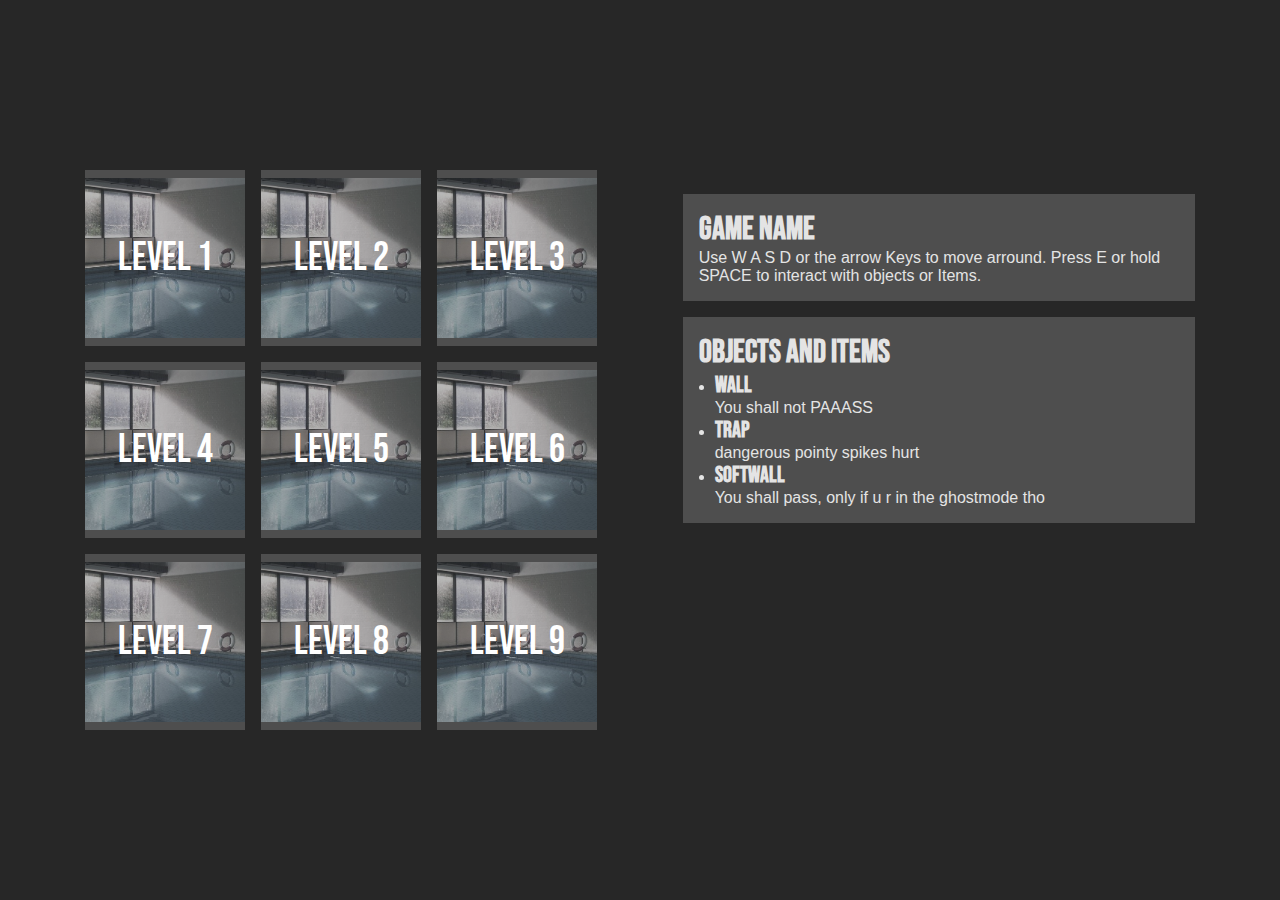
==== level.html @ ff671d4d "Handy Animation" ====
<!DOCTYPE html>
<html lang="de">
<head>
    <meta charset="UTF-8">
    <title>GTA 6</title>
    <link rel="stylesheet" href="./style.css">
    <script src='./js/base.js' defer></script>
    <script src='./js/levelData.js' ></script>
    <script src='./js/items.js' ></script>
    <script src='./js/blocks.js' ></script>
    <script src='./js/Games/snake.js' defer></script>
</head>
<body>
    <div class="flex" id="menu-flex">
        <main id="level-selector">
            <div onclick="level = 1;loadHtml(); loadLevel();setElements();player = document.getElementById('player')">
                <p>Level 1</p>
                <img src="./img/preview_1.jpg" alt="blöd jelaufen">
            </div>
            <div onclick="level = 1;loadHtml(); loadLevel();setElements();player = document.getElementById('player')">
                <p>Level 2</p>
                <img src="./img/preview_1.jpg" alt="blöd jelaufen">
            </div>
            <div onclick="level = 1;loadHtml(); loadLevel();setElements();player = document.getElementById('player')">
                <p>Level 3</p>
                <img src="./img/preview_1.jpg" alt="blöd jelaufen">
            </div>
            <div onclick="level = 1;loadHtml(); loadLevel();setElements();player = document.getElementById('player')">
                <p>Level 4</p>
                <img src="./img/preview_1.jpg" alt="blöd jelaufen">
            </div>
            <div onclick="level = 1;loadHtml(); loadLevel();setElements();player = document.getElementById('player')">
                <p>Level 5</p>
                <img src="./img/preview_1.jpg" alt="blöd jelaufen">
            </div>
            <div onclick="level = 1;loadHtml(); loadLevel();setElements();player = document.getElementById('player')">
                <p>Level 6</p>
                <img src="./img/preview_1.jpg" alt="blöd jelaufen">
            </div>
            <div onclick="level = 1;loadHtml(); loadLevel();setElements();player = document.getElementById('player')">
                <p>Level 7</p>
                <img src="./img/preview_1.jpg" alt="blöd jelaufen">
            </div>
            <div onclick="level = 1;loadHtml(); loadLevel();setElements();player = document.getElementById('player')">
                <p>Level 8</p>
                <img src="./img/preview_1.jpg" alt="blöd jelaufen">
            </div>
            <div onclick="level = 1;loadHtml(); loadLevel();setElements();player = document.getElementById('player')">
                <p>Level 9</p>
                <img src="./img/preview_1.jpg" alt="blöd jelaufen">
            </div>
        </main>
        <main id="main-info">
            <div>
                <h1>Game Name</h1>
                <p>Use W A S D or the arrow Keys to move arround. Press E or hold SPACE to interact with objects or Items.</p>
            </div>
            <div>
                <h1>Objects and Items</h1>
                <ul>
                    <li>
                        <h2>Wall</h2>
                        <p>You shall not PAAASS</p>
                    </li>
                    <li>
                        <h2>Trap</h2>
                        <p>dangerous pointy spikes hurt</p>
                    </li>
                    <li>
                        <h2>SoftWall</h2>
                        <p>You shall pass, only if u r in the ghostmode tho</p>
                    </li>
                </ul>
            </div>
        </main>
    </div>
</body>
</html>
---- style.css ----
/**********Generell**********/
*{
    margin: 0;
    padding: 0;
    font-family: sans-serif
}

img{
    width:100%
}

body{
    /* background-image: url(./img/background.png); */
    background-color: rgb(39, 39, 39);
    overflow: hidden;
}

/**********Main Style**********/

.flex{
    display: flex;
    width: 100vw;
    height: 100vh;
    flex-wrap: wrap;
}

/*---------level layout---------*/

#board{
    display: grid;
    grid-auto-rows: 8.33333vh;
    height: 90vh;
    width: 90vh;
    margin: 5vh 0.5vh 5vh 5vh;
    align-items: center;
    justify-items: center;
    background-image: url(./img/ground.png);
    background-size: 20%;
    border: 0.1rem solid rgb(156, 156, 156);
}

#handy{
    grid-auto-columns: 2.25vh;
    grid-auto-rows: 2.25vh;
    text-align: center;

    background-image: url(./img/handy.png);
    border: rgb(195, 195, 195) 2px solid;
    border-radius: 0 1vw 1vw 0;
    width: 45vh;
    height: 90vh;
    margin: 5vh 5vh 5vh 0vh;
    opacity: 1;
    transition: 0.4 all ease-in;
}
#date{
    color: white;
    padding-top: 5vw;
    padding-bottom:  1vh;
    font-size: 3rem;
    text-shadow: 2vw black;
}
#date2{
    color: white;
    font-size: 1.5rem;
    text-shadow: 2px 2px 2px 2px black;
}
#date, #date2{
    transition: 0.3s all ease-in;
}
#unlock{
    border-bottom: white 5px solid;
    border-radius: 1vh;
    margin-top: 32vw;
    margin-left: 6.5vw;
    margin-right: 6.5vw;
    opacity: 1;
    transition: 0.3s all ease-in;
}
#settings{
    border: rgb(195, 195, 195) 2px solid;
    width: 45vh;
    height: 90vh;
    margin: 5vh 2vh 5vh 5vh;
}

#countdown-box{
    position: absolute;
    top: 0.7rem;
    height: 1rem;
    width: 90vh;
    left: 5vh;
    border: 0.1rem solid rgb(156, 156, 156);
}

#countdown{
    background-color: blue;
    height: 100%;
    width: 0%;
    animation-timing-function: linear;
}

#countdown-text{
    color: white;
    width: 100%;
    text-align: center;
    position: absolute;
    font-size: 0.9rem;
}

/*---------main menu layout---------*/

#level-selector{
    display: grid;
    grid-template-columns: 1fr 1fr 1fr;
    width: 40vw;
    height: fit-content;
    gap: 1rem;
}

#level-selector div{
    /* width: 30%;
    height: 30%; */
    box-sizing: border-box;
    display: flex;
    justify-content: center;
    align-items: center;
    background-color: rgb(78, 78, 78);
    transition: all 0.4s;
}

#level-selector div:hover {
    transform:scale(1.05);
    font-size: 3rem;
}

#level-selector div:hover p{
    transform: translateY(-0.4rem);
    font-size: 2.7rem;
}

#level-selector div p{
    text-align: center;
    position: absolute;
    color: white;
    z-index: 2;
    font-family: beba;
    font-size: 2.5rem;
    text-shadow: 0 0 1.5qrem black;
    transition: all 0.4s;
}

#level-selector div img{
    padding: 0.5rem;
    opacity: 0.6;
    z-index: 1;
}

#main-info{
    height: fit-content;
    width: 40vw;
    height: 40vw    ;
    color: rgb(228, 228, 228);
}

#main-info div{
    background-color: rgb(78, 78, 78);
    margin-bottom: 1rem;
    padding: 1rem;
    box-sizing: border-box;
}

#main-info h1{
    font-family: beba;
}

#main-info h2{
    font-family: beba;
    font-size: 1.4rem;
}

#menu-flex{
    height: 100vh;
    justify-content: space-evenly;
    align-items: center;
}

#main-info div ul{
    margin-left: 1rem;
}

/*---------items and player---------*/


#player{
    width: 50%;
    height: 50%;
    z-index: 5;
    transition: width 0.2s, height 0.2s, opacity 0.5s;
    user-select: none;
    position: relative;
}

#player-sprite{
    background-color: green;
    position: absolute;
    width: 100%;
    height: 100%;
    transition: all 0.1s;
    user-select: none;
}

.player-ghostmode{
    background-color: rgba(0, 128, 0, 0.5);
    box-shadow: white 0 0 1rem;
}

#info{
    width: 0rem;
    padding: 0.3rem;
    box-sizing: border-box;
    height: 3rem;
    background-color: rgba(66, 61, 61, 0.6);
    position: absolute;
    left: 50%;
    transform: translateX(-50%);
    top: -4.5rem;
    opacity: 0;
    transition: all 0.5s, opacity 0.2s;
}

#info-arrow{
    background-color: rgba(66, 61, 61, 0.6);
    position: absolute;
    left: 50%;
    transform: translateX(-50%);
    width: 1rem;
    height: 1rem;
    clip-path: polygon(50% 100%, 0 0, 100% 0);
    top:-1.5rem;
    transition: all 0.3;
    opacity: 0;
}

#info-relative{
    position: relative;
    z-index: 3;
    width: 1%;
    height: 1%;
    visibility:hidden;
    animation-name: popup-move;
    animation-duration: 0.5s;
    animation-iteration-count: infinite;
    animation-direction: alternate;
    animation-timing-function:ease-in-out;
    transition: all 0.5s;
}

#info-text{
    opacity: 0;
    transition: all 0.2s;
    color: rgb(202, 202, 202);
}

#ghost{
    transition: all 0.5s;
}

/*---------blocks---------*/

.block{
    width: 100%;
    height: 100%;
    user-select: none;
    transition: all 500ms;
    background-size: cover;
}

.softwall{
    transition: all 0.3s;
}

.softwall-ghostmode{
    background-color: rgba(47, 129, 236, 0.2);
    border: 0.17vw black dashed;
}

.tempwall{
    animation-name: tempwall;
    animation-duration: 300ms;
    animation-iteration-count: infinite;
    animation-play-state: paused;
    margin: 0;
    width: 100%;
    height: 100%;
    z-index: 2;
    transition: all 500ms;
    align-self: center;
    justify-self: center;
}

/*---------fields---------*/

.fields{
    width: 80%;
    height: 80%;
    align-items: center;
    justify-items: center;
}

/**********Imports**********/

@font-face {
    font-family: beba;
    src: url(./imports/BebasNeue-Regular.ttf);
}
    
/**********Keyframes**********/

@keyframes popup-move {
    from{
        margin-bottom: 0;
    }

    to{
        margin-bottom: 0.5rem;
    }

}

@keyframes countdown {
    0%{
        width: 0%;
    }
    5%{
        width: 100%;
    }
    99%{
        width: 0%;
    }
}

@keyframes tempwall {
    /* 0%{
        margin-top: 0rem;
        margin-bottom: var(--tempwall-movement);
    }
    25%{
        margin-bottom: 0rem;
        margin-left: var(--tempwall-movement);
    }
    50%{
        margin-left: 0rem;
        margin-right: var(--tempwall-movement);
    }
    75%{
        margin-right: 0rem;
        margin-top: var(--tempwall-movement);
    }
    100%{
        margin-top: 0rem;
        margin-bottom: var(--tempwall-movement);
    } */
    1%{
        margin-right: var(--tempwall-movement);
        margin-left: 0;
    }
    25%{
        margin: 0;
        /* margin-top: calc(var(--tempwall-movement)/2); */
    }
    50%{
        margin-left: var(--tempwall-movement);
        margin-right: 0;
    }
    75%{
        margin:0;
    }
    100%{
        margin-right: var(--tempwall-movement);
        margin-left: 0;
    }
}
/**********Responsive**********/

/**********Variables**********/
:root {
    --tempwall-movement: 0.1rem;
    --maincolor: red
}
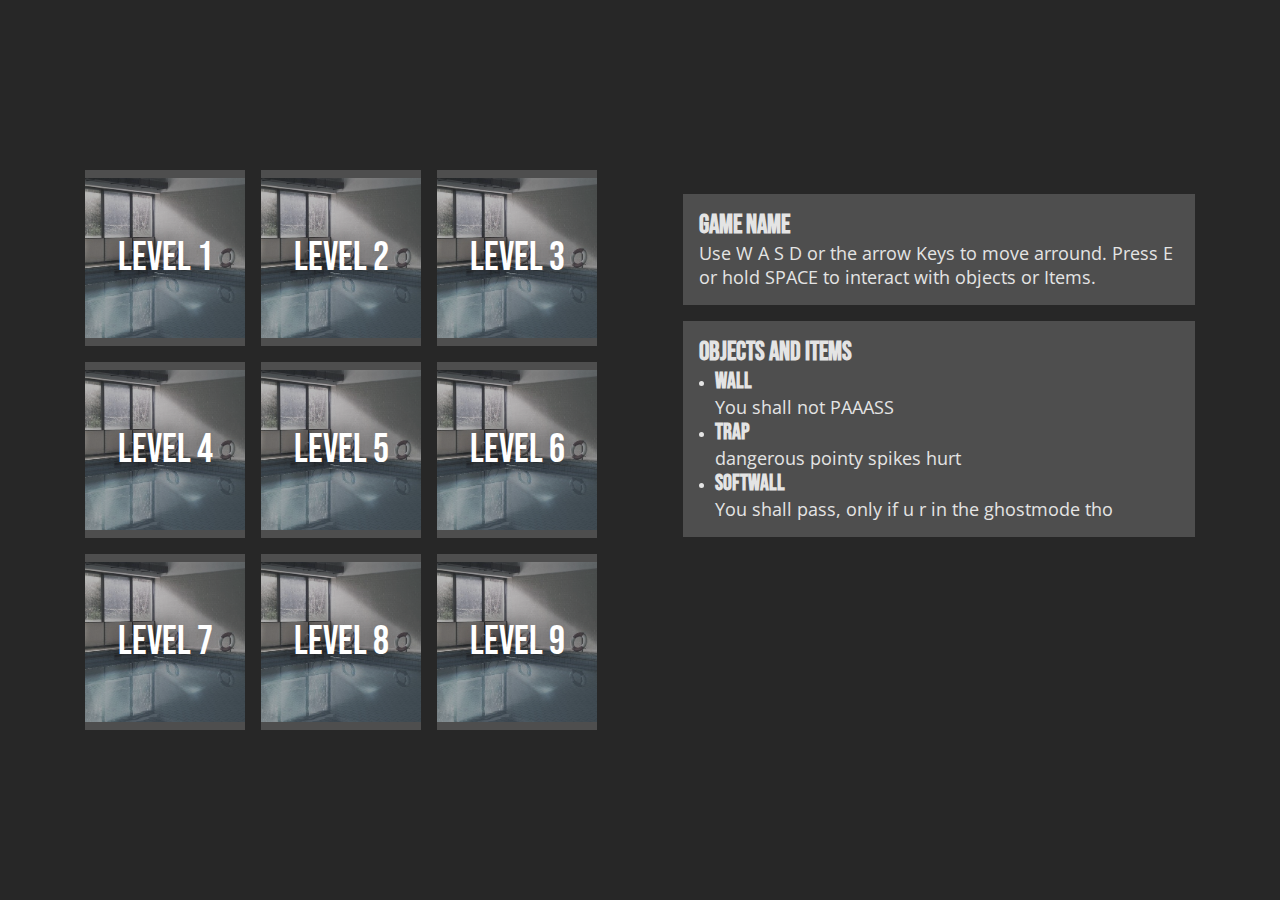
==== commit 668c08aa: "Merge branch 'main' of https://github.com/elYanuki/Puzzel-Game" ====
--- a/level.html
+++ b/level.html
@@ -13,61 +13,61 @@
 <body>
     <div class="flex" id="menu-flex">
         <main id="level-selector">
-            <div onclick="level = 1;loadHtml(); loadLevel();setElements();player = document.getElementById('player')">
+            <div onclick="level = 1;loadLevelHtml();">
                 <p>Level 1</p>
                 <img src="./img/preview_1.jpg" alt="blöd jelaufen">
             </div>
-            <div onclick="level = 1;loadHtml(); loadLevel();setElements();player = document.getElementById('player')">
+            <div onclick="level = 1;loadLevelHtml();">
                 <p>Level 2</p>
                 <img src="./img/preview_1.jpg" alt="blöd jelaufen">
             </div>
-            <div onclick="level = 1;loadHtml(); loadLevel();setElements();player = document.getElementById('player')">
+            <div onclick="level = 1;loadLevelHtml();">
                 <p>Level 3</p>
                 <img src="./img/preview_1.jpg" alt="blöd jelaufen">
             </div>
-            <div onclick="level = 1;loadHtml(); loadLevel();setElements();player = document.getElementById('player')">
+            <div onclick="level = 1;loadLevelHtml();">
                 <p>Level 4</p>
                 <img src="./img/preview_1.jpg" alt="blöd jelaufen">
             </div>
-            <div onclick="level = 1;loadHtml(); loadLevel();setElements();player = document.getElementById('player')">
+            <div onclick="level = 1;loadLevelHtml();">
                 <p>Level 5</p>
                 <img src="./img/preview_1.jpg" alt="blöd jelaufen">
             </div>
-            <div onclick="level = 1;loadHtml(); loadLevel();setElements();player = document.getElementById('player')">
+            <div onclick="level = 1;loadLevelHtml();">
                 <p>Level 6</p>
                 <img src="./img/preview_1.jpg" alt="blöd jelaufen">
             </div>
-            <div onclick="level = 1;loadHtml(); loadLevel();setElements();player = document.getElementById('player')">
+            <div onclick="level = 1;loadLevelHtml();">
                 <p>Level 7</p>
                 <img src="./img/preview_1.jpg" alt="blöd jelaufen">
             </div>
-            <div onclick="level = 1;loadHtml(); loadLevel();setElements();player = document.getElementById('player')">
+            <div onclick="level = 1;loadLevelHtml();">
                 <p>Level 8</p>
                 <img src="./img/preview_1.jpg" alt="blöd jelaufen">
             </div>
-            <div onclick="level = 1;loadHtml(); loadLevel();setElements();player = document.getElementById('player')">
+            <div onclick="level = 1;loadLevelHtml();">
                 <p>Level 9</p>
                 <img src="./img/preview_1.jpg" alt="blöd jelaufen">
             </div>
         </main>
         <main id="main-info">
             <div>
-                <h1>Game Name</h1>
+                <h2>Game Name</h2>
                 <p>Use W A S D or the arrow Keys to move arround. Press E or hold SPACE to interact with objects or Items.</p>
             </div>
             <div>
-                <h1>Objects and Items</h1>
+                <h2>Objects and Items</h2>
                 <ul>
                     <li>
-                        <h2>Wall</h2>
+                        <h3>Wall</h3>
                         <p>You shall not PAAASS</p>
                     </li>
                     <li>
-                        <h2>Trap</h2>
+                        <h3>Trap</h3>
                         <p>dangerous pointy spikes hurt</p>
                     </li>
                     <li>
-                        <h2>SoftWall</h2>
+                        <h3>SoftWall</h3>
                         <p>You shall pass, only if u r in the ghostmode tho</p>
                     </li>
                 </ul>
--- a/style.css
+++ b/style.css
@@ -15,6 +15,25 @@
     overflow: hidden;
 }
 
+h1{
+    font-family: beba;
+}
+
+h2{
+    font-family: beba;
+    font-size: 1.6rem;
+}
+
+h3{
+    font-family: beba;
+    font-size: 1.4rem;
+}
+
+p{
+    font-weight:400;
+    font-family: light;
+    font-size: 1.1rem;
+}
 /**********Main Style**********/
 
 .flex{
@@ -104,10 +123,71 @@
     color: white;
     width: 100%;
     text-align: center;
-    position: absolute;
+    position: relative;
     font-size: 0.9rem;
 }
 
+#win-overlay{
+    background-color: rgba(0, 0, 0, 0.75);
+    width: 100vw;
+    height: 100vh;
+    position: absolute;
+    top: 0;
+    left: 0;
+    z-index: 10;
+    visibility: hidden;
+    transition: all 2s;
+    opacity: 0;
+    display: flex;
+    align-items: center;
+    justify-content: center;
+}
+
+#win-box{
+    position: absolute;
+    color: white;
+    opacity: 0;
+    transition: all 1s;
+    transform: translateY(-2rem);
+    cursor: pointer;
+}
+
+#win-box p{
+    margin: 0;
+    margin-right: 0.5rem;
+    font-size: 1.65rem;
+    text-shadow: 0 0 1.5rem black;
+}
+
+#win-box h1{
+    font-size: 3rem;
+    text-align: center;
+    text-shadow: 0 0 1.5rem black;
+}
+
+#win-box img{
+    height: 1.5rem;
+    width: auto;
+}
+
+#win-box div{
+    display: flex;
+    justify-content: center;
+    align-items: center;
+    flex-direction: column;
+}
+
+#win-box div div{
+    display: flex;
+    flex-direction: row;
+    margin-bottom: 0.5rem;
+    transition: all 0.2s;
+}
+
+#win-box div div:hover{
+    transform: translateY(-0.2rem) scale(1.07);
+    color: var(--maincolor);
+}
 /*---------main menu layout---------*/
 
 #level-selector{
@@ -146,7 +226,7 @@
     z-index: 2;
     font-family: beba;
     font-size: 2.5rem;
-    text-shadow: 0 0 1.5qrem black;
+    text-shadow: 0 0 1.5rem black;
     transition: all 0.4s;
 }
 
@@ -168,15 +248,6 @@
     margin-bottom: 1rem;
     padding: 1rem;
     box-sizing: border-box;
-}
-
-#main-info h1{
-    font-family: beba;
-}
-
-#main-info h2{
-    font-family: beba;
-    font-size: 1.4rem;
 }
 
 #menu-flex{
@@ -266,6 +337,17 @@
     transition: all 0.5s;
 }
 
+.ghost{
+    background-size: 60% !important;
+    background-repeat: no-repeat;
+    background-position: center;
+    animation-name: ghost-idel;
+    animation-duration: 5s;
+    animation-iteration-count: infinite;
+    animation-direction: alternate-reverse;
+    animation-timing-function:linear;
+}
+
 /*---------blocks---------*/
 
 .block{
@@ -273,7 +355,9 @@
     height: 100%;
     user-select: none;
     transition: all 500ms;
-    background-size: cover;
+    background-size: 100%;
+    overflow:visible;
+    /* box-shadow: 0 0 0.4rem black; */
 }
 
 .softwall{
@@ -315,6 +399,10 @@
     src: url(./imports/BebasNeue-Regular.ttf);
 }
     
+@font-face {
+    font-family: light;
+    src: url(./imports/OpenSans-VariableFont_wdth\,wght.ttf);
+}
 /**********Keyframes**********/
 
 @keyframes popup-move {
@@ -381,10 +469,28 @@
         margin-left: 0;
     }
 }
+
+    @keyframes ghost-idel {
+        0%{
+            transform: rotate(-5deg) translateY(0rem);
+        }
+        25%{
+            transform: rotate(5deg) translateY(-0.25rem);
+        }
+        50%{
+            transform: rotate(-5deg) translateY(-0.5rem);
+        }
+        75%{
+            transform: rotate(5deg) translateY(-0.25rem);
+        }
+        100%{
+            transform: rotate(-5deg) translateY(0rem);
+        }
+    }
 /**********Responsive**********/
 
 /**********Variables**********/
 :root {
     --tempwall-movement: 0.1rem;
-    --maincolor: red
+    --maincolor:gray
 }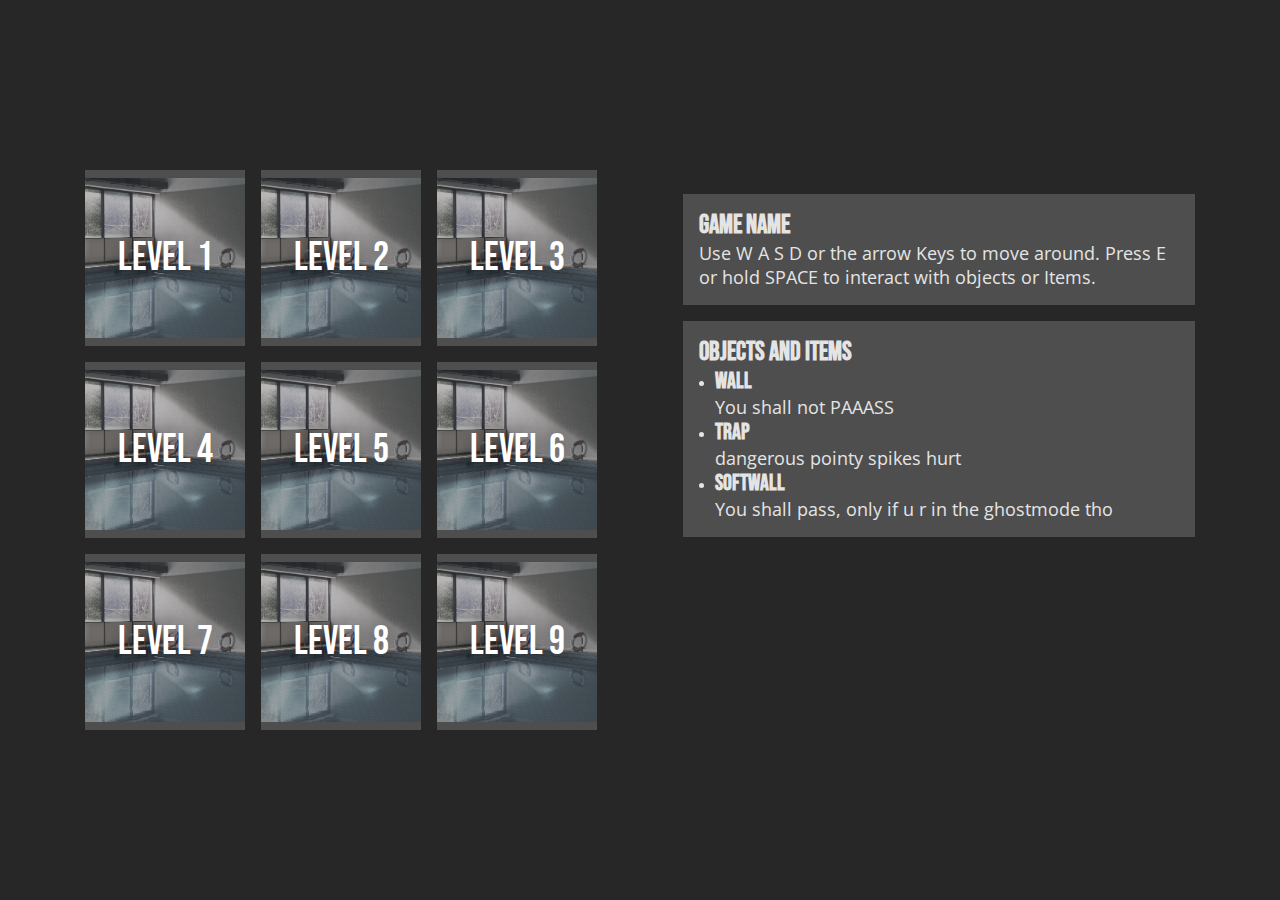
==== commit 220eb3b7: "bittle lit of stuff" ====
--- a/level.html
+++ b/level.html
@@ -9,6 +9,7 @@
     <script src='./js/items.js' ></script>
     <script src='./js/blocks.js' ></script>
     <script src='./js/Games/snake.js' defer></script>
+    <script src='./js/Games/tetres.js' defer></script>
 </head>
 <body>
     <div class="flex" id="menu-flex">
@@ -17,11 +18,11 @@
                 <p>Level 1</p>
                 <img src="./img/preview_1.jpg" alt="blöd jelaufen">
             </div>
-            <div onclick="level = 1;loadLevelHtml();">
+            <div onclick="level = 2;loadLevelHtml();">
                 <p>Level 2</p>
                 <img src="./img/preview_1.jpg" alt="blöd jelaufen">
             </div>
-            <div onclick="level = 1;loadLevelHtml();">
+            <div onclick="level = 3;loadLevelHtml();">
                 <p>Level 3</p>
                 <img src="./img/preview_1.jpg" alt="blöd jelaufen">
             </div>
@@ -53,7 +54,7 @@
         <main id="main-info">
             <div>
                 <h2>Game Name</h2>
-                <p>Use W A S D or the arrow Keys to move arround. Press E or hold SPACE to interact with objects or Items.</p>
+                <p>Use W A S D or the arrow Keys to move around. Press E or hold SPACE to interact with objects or Items.</p>
             </div>
             <div>
                 <h2>Objects and Items</h2>
--- a/style.css
+++ b/style.css
@@ -53,8 +53,8 @@
     margin: 5vh 0.5vh 5vh 5vh;
     align-items: center;
     justify-items: center;
-    background-image: url(./img/ground.png);
-    background-size: 20%;
+    background-image: url(./img/ground1.png);
+    background-size: 100%;
     border: 0.1rem solid rgb(156, 156, 156);
 }
 
@@ -62,7 +62,6 @@
     grid-auto-columns: 2.25vh;
     grid-auto-rows: 2.25vh;
     text-align: center;
-
     background-image: url(./img/handy.png);
     border: rgb(195, 195, 195) 2px solid;
     border-radius: 0 1vw 1vw 0;
@@ -72,9 +71,19 @@
     opacity: 1;
     transition: 0.4 all ease-in;
 }
+#game{
+    display: grid;
+    grid-auto-columns: 2.25vh;
+    grid-auto-rows: 2.25vh;
+    text-align: center;
+    border-radius: 0 1vw 1vw 0;
+    width: 45vh;
+    height: 90vh;
+    background-size: 100%;
+}
 #date{
     color: white;
-    padding-top: 5vw;
+    padding-top: 10vh;
     padding-bottom:  1vh;
     font-size: 3rem;
     text-shadow: 2vw black;
@@ -90,9 +99,9 @@
 #unlock{
     border-bottom: white 5px solid;
     border-radius: 1vh;
-    margin-top: 32vw;
-    margin-left: 6.5vw;
-    margin-right: 6.5vw;
+    margin-top: 65vh;
+    margin-left: 14vh;
+    margin-right: 14vh;
     opacity: 1;
     transition: 0.3s all ease-in;
 }
@@ -113,7 +122,9 @@
 }
 
 #countdown{
+    margin: 0;
     background-color: blue;
+    top: 0;
     height: 100%;
     width: 0%;
     animation-timing-function: linear;
@@ -123,8 +134,9 @@
     color: white;
     width: 100%;
     text-align: center;
-    position: relative;
+    position: absolute;
     font-size: 0.9rem;
+    top: -10%;
 }
 
 #win-overlay{
@@ -270,6 +282,9 @@
     transition: width 0.2s, height 0.2s, opacity 0.5s;
     user-select: none;
     position: relative;
+    display: flex;
+    justify-content: center;
+    align-items: center;
 }
 
 #player-sprite{
@@ -282,7 +297,7 @@
 }
 
 .player-ghostmode{
-    background-color: rgba(0, 128, 0, 0.5);
+    opacity: 0.5;
     box-shadow: white 0 0 1rem;
 }
 
@@ -291,7 +306,7 @@
     padding: 0.3rem;
     box-sizing: border-box;
     height: 3rem;
-    background-color: rgba(66, 61, 61, 0.6);
+    background-color: rgba(49, 46, 46, 0.6);
     position: absolute;
     left: 50%;
     transform: translateX(-50%);
@@ -301,7 +316,7 @@
 }
 
 #info-arrow{
-    background-color: rgba(66, 61, 61, 0.6);
+    background-color: rgba(49, 46, 46, 0.6);
     position: absolute;
     left: 50%;
     transform: translateX(-50%);
@@ -331,6 +346,7 @@
     opacity: 0;
     transition: all 0.2s;
     color: rgb(202, 202, 202);
+    font-size: 1rem ;
 }
 
 #ghost{
@@ -365,7 +381,7 @@
 }
 
 .softwall-ghostmode{
-    background-color: rgba(47, 129, 236, 0.2);
+    opacity: 0.6;
     border: 0.17vw black dashed;
 }
 
@@ -383,6 +399,64 @@
     justify-self: center;
 }
 
+.trap{
+    background-image: url(./img/trap.png);
+    background-size: 100%;
+    width: 80%;
+    height: 80%;
+}
+
+.portal{
+    animation-name: portal-idel;
+    animation-duration: 30s;
+    animation-iteration-count: infinite;
+    animation-direction:reverse;
+    animation-timing-function: linear;
+}
+.door{
+    display: grid;
+    grid-template-rows: 1fr 1fr;
+    grid-template-columns: 1fr 1fr;
+}
+
+.door div{
+    width: 100%;
+    height: 100%;
+    background-color: red;
+    transition: all 0.5s;
+}
+
+.door div:nth-of-type(1){
+    margin-bottom: auto;
+    margin-right: auto;
+}
+.door div:nth-of-type(2){
+    margin-bottom: auto;
+    margin-left: auto;
+}
+.door div:nth-of-type(3){
+    margin-top: auto;
+    margin-right: auto;
+}
+.door div:nth-of-type(4){
+    margin-top: auto;
+    margin-left: auto;
+}
+
+.sub-door{
+    /* border: 0.1rem solid black; */
+    background-image: url(./img/door_1.png);
+    background-size: cover;
+}
+
+.button{
+    background-color: aqua;
+}
+
+.lever{
+    background-color: lightgreen;
+}
+
 /*---------fields---------*/
 
 .fields{
@@ -407,7 +481,9 @@
 
 @keyframes popup-move {
     from{
-        margin-bottom: 0;
+        margin-bottom
+        
+        : 0;
     }
 
     to{
@@ -470,27 +546,49 @@
     }
 }
 
-    @keyframes ghost-idel {
-        0%{
-            transform: rotate(-5deg) translateY(0rem);
-        }
-        25%{
-            transform: rotate(5deg) translateY(-0.25rem);
-        }
-        50%{
-            transform: rotate(-5deg) translateY(-0.5rem);
-        }
-        75%{
-            transform: rotate(5deg) translateY(-0.25rem);
-        }
-        100%{
-            transform: rotate(-5deg) translateY(0rem);
-        }
-    }
+@keyframes ghost-idel {
+    0%{
+        transform: rotate(-5deg) translateY(0rem);
+    }
+    25%{
+        transform: rotate(5deg) translateY(-0.25rem);
+    }
+    50%{
+        transform: rotate(-5deg) translateY(-0.5rem);
+    }
+    75%{
+        transform: rotate(5deg) translateY(-0.25rem);
+    }
+    100%{
+        transform: rotate(-5deg) translateY(0rem);
+    }
+}
+
+@keyframes portal-idel {
+    0%{
+        opacity: 1;
+        transform: rotate(0deg) scaleX(1);
+    }
+    25%{
+        opacity: 0.9;
+        transform: rotate(90deg);
+    }
+    50%{
+        opacity: 1;
+        transform: scaleX(1.05) rotate(180deg);
+    }
+    75%{
+        opacity: 0.95;
+        transform: scaleX(0.9) rotate(270deg);
+    }
+    100%{
+        transform: rotate(360deg);
+    }
+}
 /**********Responsive**********/
 
 /**********Variables**********/
 :root {
-    --tempwall-movement: 0.1rem;
+    --tempwall-movement: 0.2rem;
     --maincolor:gray
 }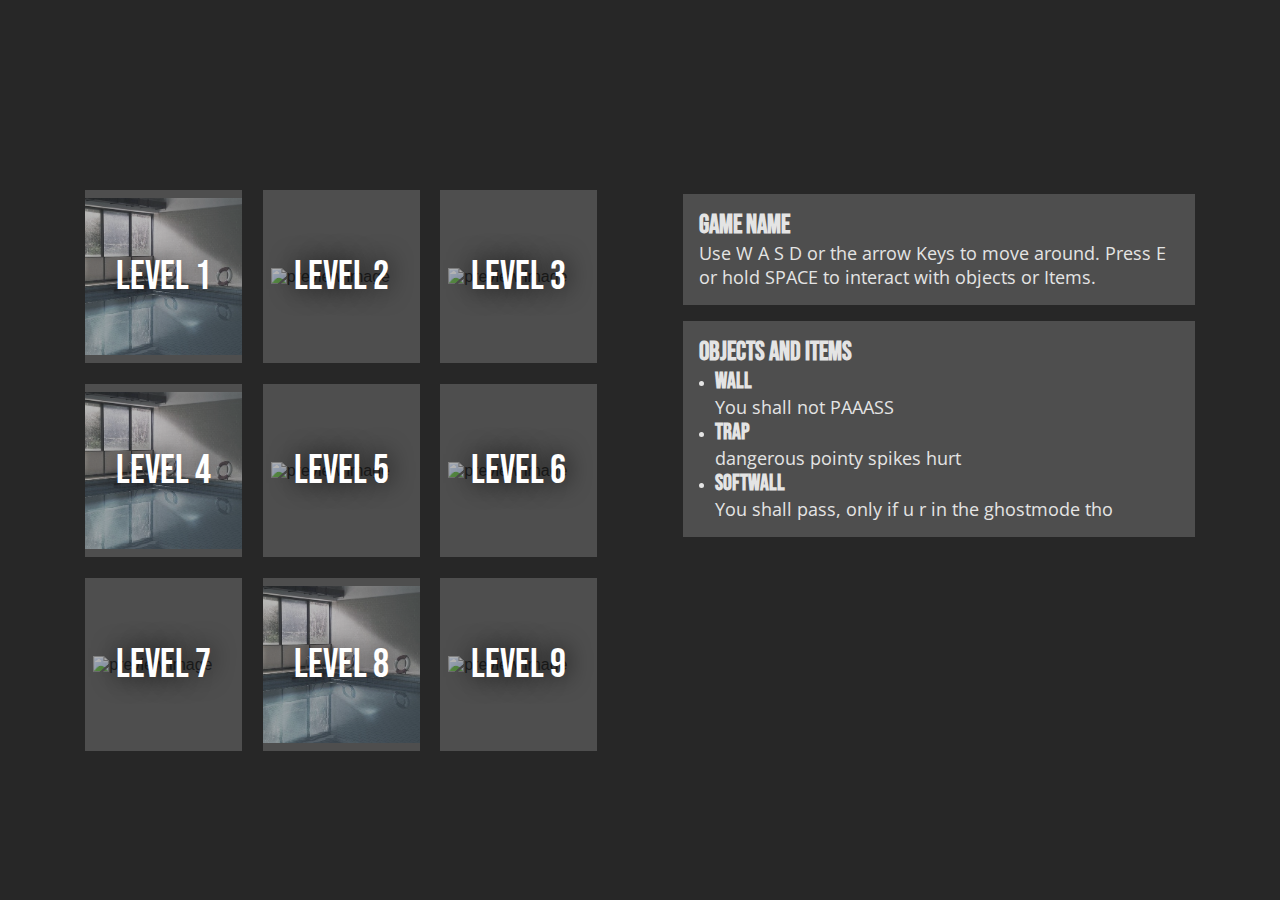
==== commit d978981f: "local storrage" ====
--- a/level.html
+++ b/level.html
@@ -3,7 +3,7 @@
 <head>
     <meta charset="UTF-8">
     <title>GTA 6</title>
-    <link rel="stylesheet" href="./style.css">
+    <link rel="stylesheet" href="./css/style.css">
     <script src='./js/base.js' defer></script>
     <script src='./js/levelData.js' ></script>
     <script src='./js/items.js' ></script>
@@ -14,41 +14,86 @@
 <body>
     <div class="flex" id="menu-flex">
         <main id="level-selector">
-            <div onclick="level = 1;loadLevelHtml();">
+            <div onclick="enterLevel(1)">
+                <div class="relativ">
+                <div id="locked-overlay-1" class="locked-overlay">
+                    <img src="./img/icons/lock.png" alt="locked">
+                </div>
                 <p>Level 1</p>
-                <img src="./img/preview_1.jpg" alt="blöd jelaufen">
+                <img src="./img/preview/preview_1.jpg" alt="preview image">
+                </div>
             </div>
-            <div onclick="level = 2;loadLevelHtml();">
+            <div onclick="level = 2; loadLevelHtml();">
+                <div class="relativ">
+                <div id="locked-overlay-2" class="locked-overlay">
+                    <img src="./img/icons/lock.png" alt="locked">
+                </div>
                 <p>Level 2</p>
-                <img src="./img/preview_1.jpg" alt="blöd jelaufen">
+                <img src="./img/preview/preview_2.jpg" alt="preview image">
+                </div>
             </div>
-            <div onclick="level = 3;loadLevelHtml();">
+            <div onclick="level = 3; loadLevelHtml();">
+                <div class="relativ">
+                <div id="locked-overlay-3" class="locked-overlay">
+                    <img src="./img/icons/lock.png" alt="locked">
+                </div>
                 <p>Level 3</p>
-                <img src="./img/preview_1.jpg" alt="blöd jelaufen">
+                <img src="./img/preview/preview_3.jpg" alt="preview image">
+                </div>
             </div>
-            <div onclick="level = 1;loadLevelHtml();">
+            <div onclick="level = 4; loadLevelHtml();">
+                <div class="relativ">
+                <div id="locked-overlay-4" class="locked-overlay">
+                    <img src="./img/icons/lock.png" alt="locked">
+                </div>
                 <p>Level 4</p>
-                <img src="./img/preview_1.jpg" alt="blöd jelaufen">
+                <img src="./img/preview/preview_4.jpg" alt="preview image">
+                </div>
             </div>
-            <div onclick="level = 1;loadLevelHtml();">
+            <div onclick="level = 5; loadLevelHtml();">
+                <div class="relativ">
+                <div id="locked-overlay-5" class="locked-overlay">
+                    <img src="./img/icons/lock.png" alt="locked">
+                </div>
                 <p>Level 5</p>
-                <img src="./img/preview_1.jpg" alt="blöd jelaufen">
+                <img src="./img/preview/preview_5.jpg" alt="preview image">
+                </div>
             </div>
-            <div onclick="level = 1;loadLevelHtml();">
+            <div onclick="level = 6; loadLevelHtml();">
+                <div class="relativ">
+                <div id="locked-overlay-6" class="locked-overlay">
+                    <img src="./img/icons/lock.png" alt="locked">
+                </div>
                 <p>Level 6</p>
-                <img src="./img/preview_1.jpg" alt="blöd jelaufen">
+                <img src="./img/preview/preview_6.jpg" alt="preview image">
+                </div>
             </div>
-            <div onclick="level = 1;loadLevelHtml();">
+            <div onclick="level = 7; loadLevelHtml();">
+                <div class="relativ">
+                <div id="locked-overlay-7" class="locked-overlay">
+                    <img src="./img/icons/lock.png" alt="locked">
+                </div>
                 <p>Level 7</p>
-                <img src="./img/preview_1.jpg" alt="blöd jelaufen">
+                <img src="./img/preview/preview_7.jpg" alt="preview image">
+                </div>
             </div>
-            <div onclick="level = 1;loadLevelHtml();">
+            <div onclick="level = 8; loadLevelHtml();">
+                <div class="relativ">
+                <div id="locked-overlay-8" class="locked-overlay">
+                    <img src="./img/icons/lock.png" alt="locked">
+                </div>
                 <p>Level 8</p>
-                <img src="./img/preview_1.jpg" alt="blöd jelaufen">
+                <img src="./img/preview/preview_8.jpg" alt="preview image">
+                </div>
             </div>
-            <div onclick="level = 1;loadLevelHtml();">
+            <div onclick="level = 9; loadLevelHtml();">
+                <div class="relativ">
+                <div id="locked-overlay-9" class="locked-overlay">
+                    <img src="./img/icons/lock.png" alt="locked">
+                </div>
                 <p>Level 9</p>
-                <img src="./img/preview_1.jpg" alt="blöd jelaufen">
+                <img src="./img/preview/preview_9.jpg" alt="preview image">
+                </div>
             </div>
         </main>
         <main id="main-info">
--- a/css/style.css
+++ b/css/style.css
@@ -0,0 +1,628 @@
+/**********Generell**********/
+*{
+    margin: 0;
+    padding: 0;
+    font-family: sans-serif
+}
+
+img{
+    width:100%
+}
+
+body{
+    /* : url(./img/background.png); */
+    background-color: rgb(39, 39, 39);
+    overflow: hidden;
+}
+
+h1{
+    font-family: beba;
+}
+
+h2{
+    font-family: beba;
+    font-size: 1.6rem;
+}
+
+h3{
+    font-family: beba;
+    font-size: 1.4rem;
+}
+
+p{
+    font-weight:400;
+    font-family: light;
+    font-size: 1.1rem;
+}
+/**********Main Style**********/
+
+.flex{
+    display: flex;
+    width: 100vw;
+    height: 100vh;
+    flex-wrap: wrap;
+}
+
+/*---------level layout---------*/
+
+#board{
+    display: grid;
+    grid-auto-rows: 8.33333vh;
+    height: 90vh;
+    width: 90vh;
+    margin: 5vh 0.5vh 5vh 5vh;
+    align-items: center;
+    justify-items: center;
+    background-image: url(../img/ground1.png);
+    background-size: 100%;
+    border: 0.1rem solid rgb(156, 156, 156);
+}
+
+#handy{
+    grid-auto-columns: 2.25vh;
+    grid-auto-rows: 2.25vh;
+    text-align: center;
+    background-image: url(../img/handy.png);
+    border: rgb(195, 195, 195) 2px solid;
+    border-radius: 0 1vw 1vw 0;
+    width: 45vh;
+    height: 90vh;
+    margin: 5vh 5vh 5vh 0vh;
+    opacity: 1;
+    transition: 0.4 all ease-in;
+}
+#game{
+    display: grid;
+    grid-auto-columns: 2.25vh;
+    grid-auto-rows: 2.25vh;
+    text-align: center;
+    border-radius: 0 1vw 1vw 0;
+    width: 45vh;
+    height: 90vh;
+    background-size: 100%;
+}
+#date{
+    color: white;
+    padding-top: 10vh;
+    padding-bottom:  1vh;
+    font-size: 3rem;
+    text-shadow: 2vw black;
+}
+#date2{
+    color: white;
+    font-size: 1.5rem;
+    text-shadow: 2px 2px 2px 2px black;
+}
+#date, #date2{
+    transition: 0.3s all ease-in;
+}
+#unlock{
+    border-bottom: white 5px solid;
+    border-radius: 1vh;
+    margin-top: 65vh;
+    margin-left: 14vh;
+    margin-right: 14vh;
+    opacity: 1;
+    transition: 0.3s all ease-in;
+}
+#settings{
+    border: rgb(195, 195, 195) 2px solid;
+    width: 45vh;
+    height: 90vh;
+    margin: 5vh 2vh 5vh 5vh;
+}
+
+#items{
+    display: grid;
+    grid-template-columns: 1fr 1fr 1fr;
+    width: 45vh;
+    gap: 1vh;
+    height: 14vh;
+}
+
+#countdown-box{
+    position: absolute;
+    top: 0.7rem;
+    height: 1rem;
+    width: 90vh;
+    left: 5vh;
+    border: 0.1rem solid rgb(156, 156, 156);
+}
+
+#countdown{
+    margin: 0;
+    background-color: blue;
+    top: 0;
+    height: 100%;
+    width: 0%;
+    animation-timing-function: linear;
+}
+
+#countdown-text{
+    color: white;
+    width: 100%;
+    text-align: center;
+    position: absolute;
+    font-size: 0.9rem;
+    top: -10%;
+}
+
+#win-overlay{
+    background-color: rgba(0, 0, 0, 0.75);
+    width: 100vw;
+    height: 100vh;
+    position: absolute;
+    top: 0;
+    left: 0;
+    z-index: 10;
+    visibility: hidden;
+    transition: all 2s;
+    opacity: 0;
+    display: flex;
+    align-items: center;
+    justify-content: center;
+}
+
+#win-box{
+    position: absolute;
+    color: white;
+    opacity: 0;
+    transition: all 1s;
+    transform: translateY(-2rem);
+    cursor: pointer;
+}
+
+#win-box p{
+    margin: 0;
+    margin-right: 0.5rem;
+    font-size: 1.65rem;
+    text-shadow: 0 0 1.5rem black;
+}
+
+#win-box h1{
+    font-size: 3rem;
+    text-align: center;
+    text-shadow: 0 0 1.5rem black;
+}
+
+#win-box img{
+    height: 1.5rem;
+    width: auto;
+}
+
+#win-box div{
+    display: flex;
+    justify-content: center;
+    align-items: center;
+    flex-direction: column;
+}
+
+#win-box div div{
+    display: flex;
+    flex-direction: row;
+    margin-bottom: 0.5rem;
+    transition: all 0.2s;
+}
+
+#win-box div div:hover{
+    transform: translateY(-0.2rem) scale(1.07);
+    color: var(--maincolor);
+}
+/*---------main menu layout---------*/
+
+#level-selector{
+    display: grid;
+    grid-template-columns: 1fr 1fr 1fr;
+    width: 40vw;
+    height: fit-content;
+    gap: 4%;
+}
+
+#level-selector div{
+    /* width: 30%;
+    height: 30%; */
+    box-sizing: border-box;
+    display: flex;
+    justify-content: center;
+    align-items: center;
+    background-color: rgb(78, 78, 78);
+    transition: all 0.4s;
+}
+
+#level-selector div:hover {
+    transform:scale(1.03);
+    font-size: 3rem;
+}
+
+#level-selector div:hover p{
+    transform: translateY(-0.4rem);
+    font-size: 2.7rem;
+}
+
+#level-selector div p{
+    text-align: center;
+    position: absolute;
+    color: white;
+    z-index: 2;
+    font-family: beba;
+    font-size: 2.5rem;
+    text-shadow: 0 0 1.5rem black;
+    transition: all 0.4s;
+}
+
+#level-selector div img{
+    padding: 0.5rem;
+    opacity: 0.6;
+    z-index: 1;
+}
+
+#main-info{
+    height: fit-content;
+    width: 40vw;
+    height: 40vw    ;
+    color: rgb(228, 228, 228);
+}
+
+#main-info div{
+    background-color: rgb(78, 78, 78);
+    margin-bottom: 1rem;
+    padding: 1rem;
+    box-sizing: border-box;
+}
+
+#menu-flex{
+    height: 100vh;
+    justify-content: space-evenly;
+    align-items: center;
+}
+
+#main-info div ul{
+    margin-left: 1rem;
+}
+
+.locked-overlay{
+    position: absolute;
+    width: 100%;
+    height: 100%;
+    z-index: 5;
+    opacity: 0.6;
+    visibility: hidden;
+}
+
+.locked-overlay img{
+    width: 80%;
+    height: 80%;
+}
+
+/*---------items and player---------*/
+
+
+#player{
+    width: 50%;
+    height: 50%;
+    z-index: 5;
+    transition: width 0.2s, height 0.2s, opacity 0.5s;
+    user-select: none;
+    position: relative;
+    display: flex;
+    justify-content: center;
+    align-items: center;
+}
+
+#player-sprite{
+    background-color: green;
+    position: absolute;
+    width: 100%;
+    height: 100%;
+    transition: all 0.1s;
+    user-select: none;
+}
+
+.player-ghostmode{
+    opacity: 0.5;
+    box-shadow: white 0 0 1rem;
+}
+
+#info{
+    width: 0rem;
+    padding: 0.3rem;
+    box-sizing: border-box;
+    height: 3rem;
+    background-color: rgba(49, 46, 46, 0.6);
+    position: absolute;
+    left: 50%;
+    transform: translateX(-50%);
+    top: -4.5rem;
+    opacity: 0;
+    transition: all 0.5s, opacity 0.2s;
+}
+
+#info-arrow{
+    background-color: rgba(49, 46, 46, 0.6);
+    position: absolute;
+    left: 50%;
+    transform: translateX(-50%);
+    width: 1rem;
+    height: 1rem;
+    clip-path: polygon(50% 100%, 0 0, 100% 0);
+    top:-1.5rem;
+    transition: all 0.3;
+    opacity: 0;
+}
+
+#info-relative{
+    position: relative;
+    z-index: 3;
+    width: 1%;
+    height: 1%;
+    visibility:hidden;
+    animation-name: popup-move;
+    animation-duration: 0.5s;
+    animation-iteration-count: infinite;
+    animation-direction: alternate;
+    animation-timing-function:ease-in-out;
+    transition: all 0.5s;
+}
+
+#info-text{
+    opacity: 0;
+    transition: all 0.2s;
+    color: rgb(202, 202, 202);
+    font-size: 1rem ;
+}
+
+#ghost{
+    transition: all 0.5s;
+}
+
+.ghost{
+    background-size: 60% !important;
+    background-repeat: no-repeat;
+    background-position: center;
+    animation-name: ghost-idel;
+    animation-duration: 5s;
+    animation-iteration-count: infinite;
+    animation-direction: alternate-reverse;
+    animation-timing-function:linear;
+    background-image: url(../img/items/ghost.png);
+}
+
+.key{
+    background-image: url(../img/items/key.png);
+}
+/*---------blocks---------*/
+
+.block{
+    width: 100%;
+    height: 100%;
+    user-select: none;
+    transition: all 500ms;
+    background-size: 100%;
+    overflow:visible;
+    /* box-shadow: 0 0 0.4rem black; */
+}
+
+.softwall{
+    transition: all 0.3s;
+}
+
+.softwall-ghostmode{
+    opacity: 0.6;
+    border: 0.17vw black dashed;
+}
+
+.tempwall{
+    animation-name: tempwall;
+    animation-duration: 300ms;
+    animation-iteration-count: infinite;
+    animation-play-state: paused;
+    margin: 0;
+    width: 100%;
+    height: 100%;
+    z-index: 2;
+    transition: all 500ms;
+    align-self: center;
+    justify-self: center;
+}
+
+.trap{
+    background-image: url(../img/blocks/trap.png);
+    background-size: 100%;
+    width: 80%;
+    height: 80%;
+}
+
+.portal{
+    animation-name: portal-idel;
+    animation-duration: 30s;
+    animation-iteration-count: infinite;
+    animation-direction:reverse;
+    animation-timing-function: linear;
+}
+.door{
+    display: grid;
+    grid-template-rows: 1fr 1fr;
+    grid-template-columns: 1fr 1fr;
+}
+
+.door div{
+    width: 100%;
+    height: 100%;
+    transition: all 0.5s;
+}
+
+.door div:nth-of-type(1){
+    margin-bottom: auto;
+    margin-right: auto;
+}
+.door div:nth-of-type(2){
+    margin-bottom: auto;
+    margin-left: auto;
+}
+.door div:nth-of-type(3){
+    margin-top: auto;
+    margin-right: auto;
+}
+.door div:nth-of-type(4){
+    margin-top: auto;
+    margin-left: auto;
+}
+
+.sub-door{
+    /* border: 0.1rem solid black; */
+    background-image: url(../img/blocks/door_1.png);
+    background-size: cover;
+    background-color: blue;
+}
+
+.button{
+    background-color: aqua;
+}
+
+.lever{
+    background-color: lightgreen;
+    width: 100%;
+    height: 100%;
+}
+
+.relativ{
+    position: relative;
+    width: 100%;
+    height: 100%;
+}
+
+/*---------minigames---------*/
+
+.fields{
+    width: 80%;
+    height: 80%;
+    align-items: center;
+    justify-items: center;
+}
+.blocks, .blocksF{
+    border: 1px solid white;
+}
+
+/**********Imports**********/
+
+@font-face {
+    font-family: beba;
+    src: url(../imports/BebasNeue-Regular.ttf);
+}
+    
+@font-face {
+    font-family: light;
+    src: url(../imports/OpenSans-VariableFont_wdth\,wght.ttf);
+}
+/**********Keyframes**********/
+
+@keyframes popup-move {
+    from{
+        margin-bottom: 0;
+    }
+    to{
+        margin-bottom: 0.5rem;
+    }
+
+}
+
+@keyframes countdown {
+    0%{
+        width: 0%;
+    }
+    5%{
+        width: 100%;
+    }
+    99%{
+        width: 0%;
+    }
+}
+
+@keyframes tempwall {
+    /* 0%{
+        margin-top: 0rem;
+        margin-bottom: var(--tempwall-movement);
+    }
+    25%{
+        margin-bottom: 0rem;
+        margin-left: var(--tempwall-movement);
+    }
+    50%{
+        margin-left: 0rem;
+        margin-right: var(--tempwall-movement);
+    }
+    75%{
+        margin-right: 0rem;
+        margin-top: var(--tempwall-movement);
+    }
+    100%{
+        margin-top: 0rem;
+        margin-bottom: var(--tempwall-movement);
+    } */
+    1%{
+        margin-right: var(--tempwall-movement);
+        margin-left: 0;
+    }
+    25%{
+        margin: 0;
+        /* margin-top: calc(var(--tempwall-movement)/2); */
+    }
+    50%{
+        margin-left: var(--tempwall-movement);
+        margin-right: 0;
+    }
+    75%{
+        margin:0;
+    }
+    100%{
+        margin-right: var(--tempwall-movement);
+        margin-left: 0;
+    }
+}
+
+@keyframes ghost-idel {
+    0%{
+        transform: rotate(-5deg) translateY(0rem);
+    }
+    25%{
+        transform: rotate(5deg) translateY(-0.25rem);
+    }
+    50%{
+        transform: rotate(-5deg) translateY(-0.5rem);
+    }
+    75%{
+        transform: rotate(5deg) translateY(-0.25rem);
+    }
+    100%{
+        transform: rotate(-5deg) translateY(0rem);
+    }
+}
+
+@keyframes portal-idel {
+    0%{
+        opacity: 1;
+        transform: rotate(0deg) scaleX(1);
+    }
+    25%{
+        opacity: 0.9;
+        transform: rotate(90deg);
+    }
+    50%{
+        opacity: 1;
+        transform: scaleX(1.05) rotate(180deg);
+    }
+    75%{
+        opacity: 0.95;
+        transform: scaleX(0.9) rotate(270deg);
+    }
+    100%{
+        transform: rotate(360deg);
+    }
+}
+/**********Responsive**********/
+
+/**********Variables**********/
+:root {
+    --tempwall-movement: 0.2rem;
+    --maincolor:gray
+}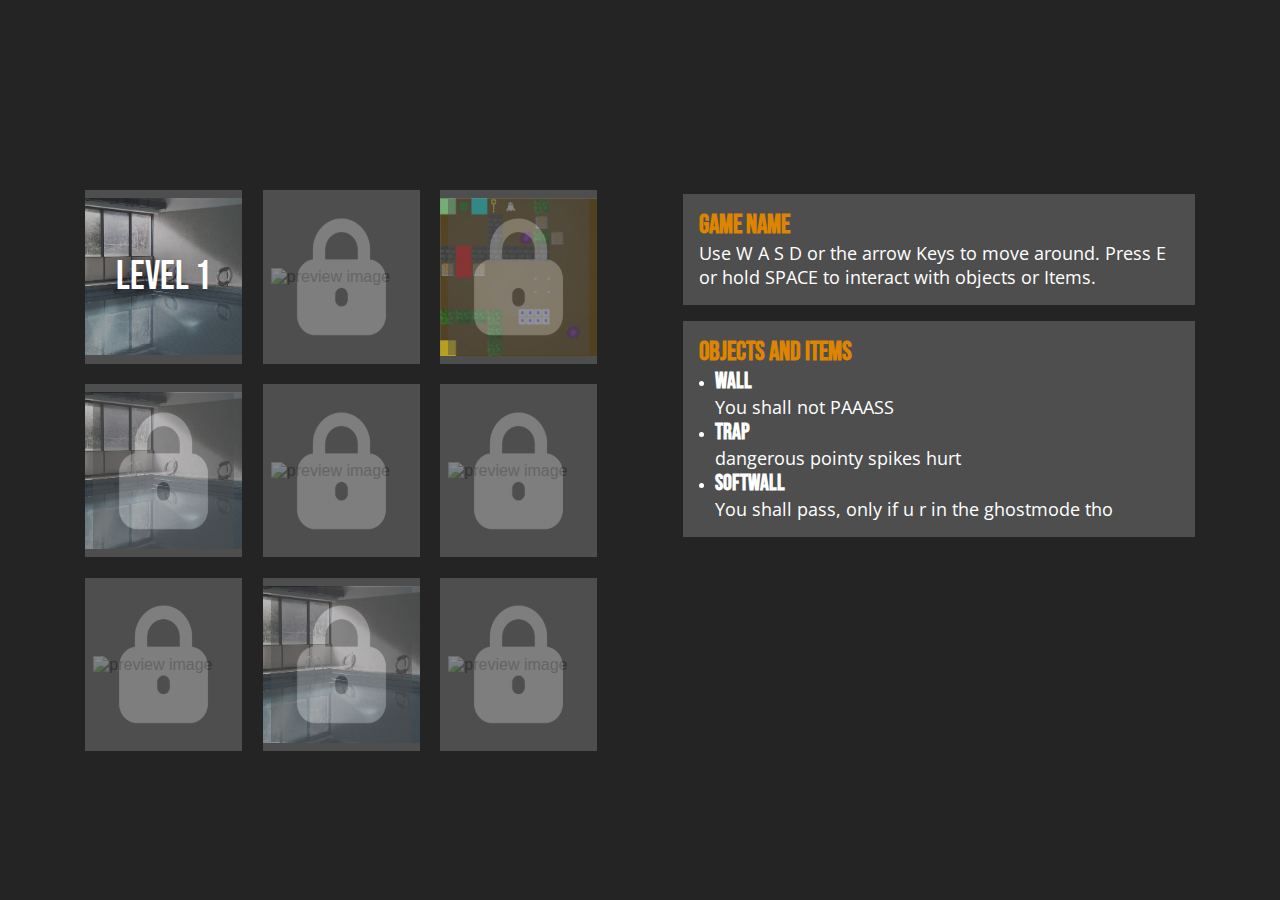
==== commit 57b094a7: "bit of color and localstorage" ====
--- a/level.html
+++ b/level.html
@@ -12,113 +12,6 @@
     <script src='./js/Games/tetres.js' defer></script>
 </head>
 <body>
-    <div class="flex" id="menu-flex">
-        <main id="level-selector">
-            <div onclick="enterLevel(1)">
-                <div class="relativ">
-                <div id="locked-overlay-1" class="locked-overlay">
-                    <img src="./img/icons/lock.png" alt="locked">
-                </div>
-                <p>Level 1</p>
-                <img src="./img/preview/preview_1.jpg" alt="preview image">
-                </div>
-            </div>
-            <div onclick="level = 2; loadLevelHtml();">
-                <div class="relativ">
-                <div id="locked-overlay-2" class="locked-overlay">
-                    <img src="./img/icons/lock.png" alt="locked">
-                </div>
-                <p>Level 2</p>
-                <img src="./img/preview/preview_2.jpg" alt="preview image">
-                </div>
-            </div>
-            <div onclick="level = 3; loadLevelHtml();">
-                <div class="relativ">
-                <div id="locked-overlay-3" class="locked-overlay">
-                    <img src="./img/icons/lock.png" alt="locked">
-                </div>
-                <p>Level 3</p>
-                <img src="./img/preview/preview_3.jpg" alt="preview image">
-                </div>
-            </div>
-            <div onclick="level = 4; loadLevelHtml();">
-                <div class="relativ">
-                <div id="locked-overlay-4" class="locked-overlay">
-                    <img src="./img/icons/lock.png" alt="locked">
-                </div>
-                <p>Level 4</p>
-                <img src="./img/preview/preview_4.jpg" alt="preview image">
-                </div>
-            </div>
-            <div onclick="level = 5; loadLevelHtml();">
-                <div class="relativ">
-                <div id="locked-overlay-5" class="locked-overlay">
-                    <img src="./img/icons/lock.png" alt="locked">
-                </div>
-                <p>Level 5</p>
-                <img src="./img/preview/preview_5.jpg" alt="preview image">
-                </div>
-            </div>
-            <div onclick="level = 6; loadLevelHtml();">
-                <div class="relativ">
-                <div id="locked-overlay-6" class="locked-overlay">
-                    <img src="./img/icons/lock.png" alt="locked">
-                </div>
-                <p>Level 6</p>
-                <img src="./img/preview/preview_6.jpg" alt="preview image">
-                </div>
-            </div>
-            <div onclick="level = 7; loadLevelHtml();">
-                <div class="relativ">
-                <div id="locked-overlay-7" class="locked-overlay">
-                    <img src="./img/icons/lock.png" alt="locked">
-                </div>
-                <p>Level 7</p>
-                <img src="./img/preview/preview_7.jpg" alt="preview image">
-                </div>
-            </div>
-            <div onclick="level = 8; loadLevelHtml();">
-                <div class="relativ">
-                <div id="locked-overlay-8" class="locked-overlay">
-                    <img src="./img/icons/lock.png" alt="locked">
-                </div>
-                <p>Level 8</p>
-                <img src="./img/preview/preview_8.jpg" alt="preview image">
-                </div>
-            </div>
-            <div onclick="level = 9; loadLevelHtml();">
-                <div class="relativ">
-                <div id="locked-overlay-9" class="locked-overlay">
-                    <img src="./img/icons/lock.png" alt="locked">
-                </div>
-                <p>Level 9</p>
-                <img src="./img/preview/preview_9.jpg" alt="preview image">
-                </div>
-            </div>
-        </main>
-        <main id="main-info">
-            <div>
-                <h2>Game Name</h2>
-                <p>Use W A S D or the arrow Keys to move around. Press E or hold SPACE to interact with objects or Items.</p>
-            </div>
-            <div>
-                <h2>Objects and Items</h2>
-                <ul>
-                    <li>
-                        <h3>Wall</h3>
-                        <p>You shall not PAAASS</p>
-                    </li>
-                    <li>
-                        <h3>Trap</h3>
-                        <p>dangerous pointy spikes hurt</p>
-                    </li>
-                    <li>
-                        <h3>SoftWall</h3>
-                        <p>You shall pass, only if u r in the ghostmode tho</p>
-                    </li>
-                </ul>
-            </div>
-        </main>
-    </div>
+    
 </body>
 </html>--- a/css/style.css
+++ b/css/style.css
@@ -11,7 +11,7 @@
 
 body{
     /* : url(./img/background.png); */
-    background-color: rgb(39, 39, 39);
+    background-color: var(--main-gray);
     overflow: hidden;
 }
 
@@ -22,6 +22,7 @@
 h2{
     font-family: beba;
     font-size: 1.6rem;
+    color: var(--accent-color);
 }
 
 h3{
@@ -242,6 +243,8 @@
 #level-selector div p{
     text-align: center;
     position: absolute;
+    /* color: var(--accent-color); */
+    /* color: var(--accent-second); */
     color: white;
     z-index: 2;
     font-family: beba;
@@ -259,12 +262,12 @@
 #main-info{
     height: fit-content;
     width: 40vw;
-    height: 40vw    ;
-    color: rgb(228, 228, 228);
+    height: 40vw;
+    color: white;
 }
 
 #main-info div{
-    background-color: rgb(78, 78, 78);
+    background-color: var(--accent-gray);
     margin-bottom: 1rem;
     padding: 1rem;
     box-sizing: border-box;
@@ -282,10 +285,10 @@
 
 .locked-overlay{
     position: absolute;
-    width: 100%;
-    height: 100%;
+    width: 90%;
+    height: 90%;
     z-index: 5;
-    opacity: 0.6;
+    opacity: 0.45;
     visibility: hidden;
 }
 
@@ -430,6 +433,7 @@
     background-size: 100%;
     width: 80%;
     height: 80%;
+    transition: all 100ms !important;
 }
 
 .portal{
@@ -624,5 +628,8 @@
 /**********Variables**********/
 :root {
     --tempwall-movement: 0.2rem;
-    --maincolor:gray
+    --main-gray: rgb(36,36,36);
+    --accent-gray: rgb(78,78,78); 
+    --accent-color: #dd8500;
+    --accent-second: #ffac2f;
 }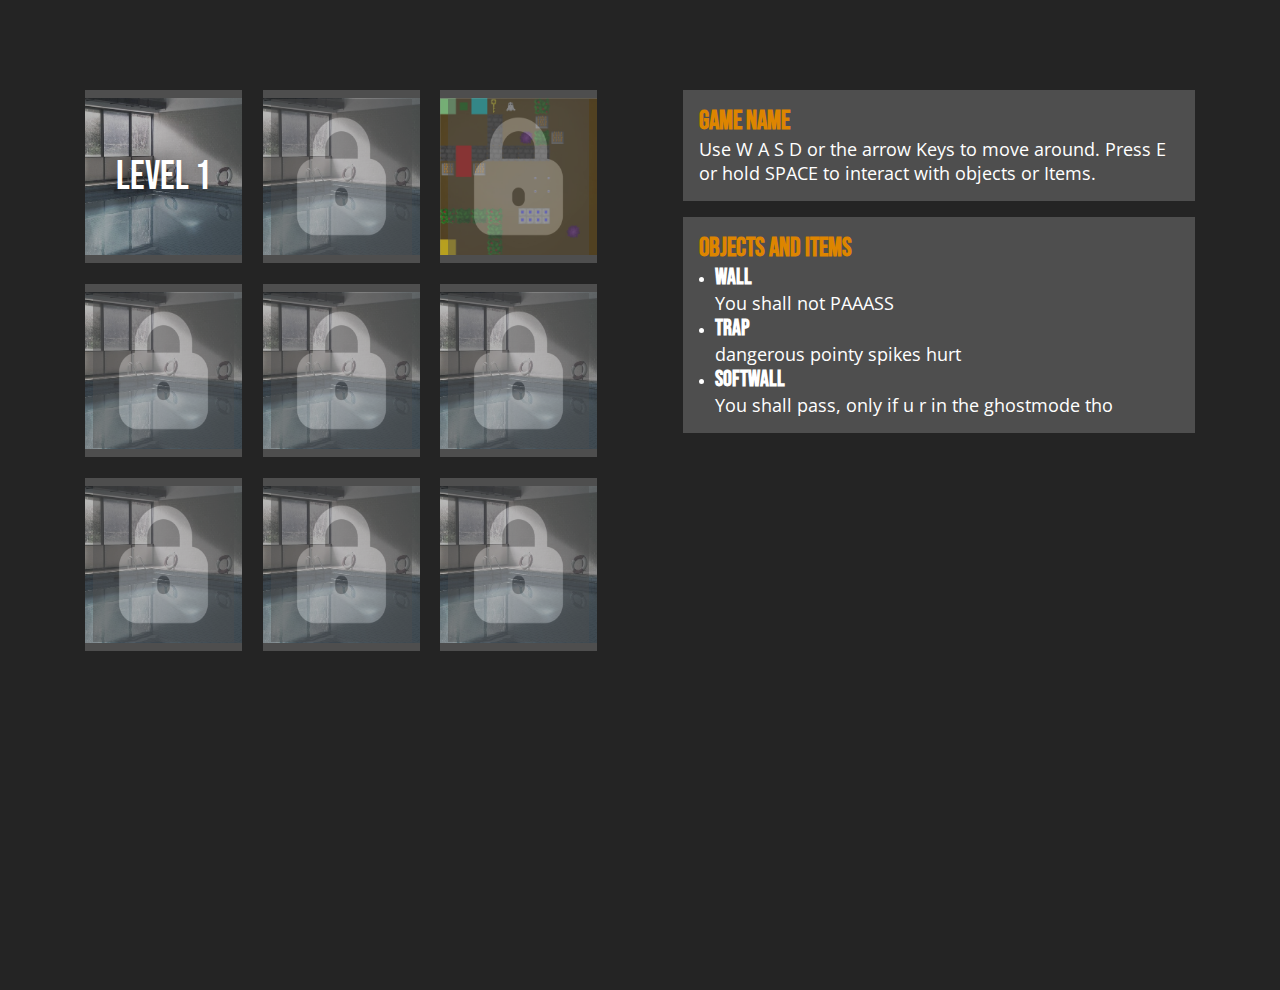
==== commit 12b0c523: "texturen und kommentare" ====
--- a/level.html
+++ b/level.html
@@ -12,6 +12,5 @@
     <script src='./js/Games/tetres.js' defer></script>
 </head>
 <body>
-    
 </body>
 </html>--- a/css/style.css
+++ b/css/style.css
@@ -63,7 +63,7 @@
     grid-auto-columns: 2.25vh;
     grid-auto-rows: 2.25vh;
     text-align: center;
-    background-image: url(../img/handy.png);
+    background-image: url(../img/minigames/handy.png);
     border: rgb(195, 195, 195) 2px solid;
     border-radius: 0 1vw 1vw 0;
     width: 45vh;
@@ -276,7 +276,7 @@
 #menu-flex{
     height: 100vh;
     justify-content: space-evenly;
-    align-items: center;
+    padding-top: 10vh;
 }
 
 #main-info div ul{
@@ -484,9 +484,12 @@
 }
 
 .lever{
-    background-color: lightgreen;
+    /* background-color: lightgreen; */
     width: 100%;
     height: 100%;
+    background-size: 80%;
+    background-position: center;
+    background-repeat: no-repeat;
 }
 
 .relativ{
